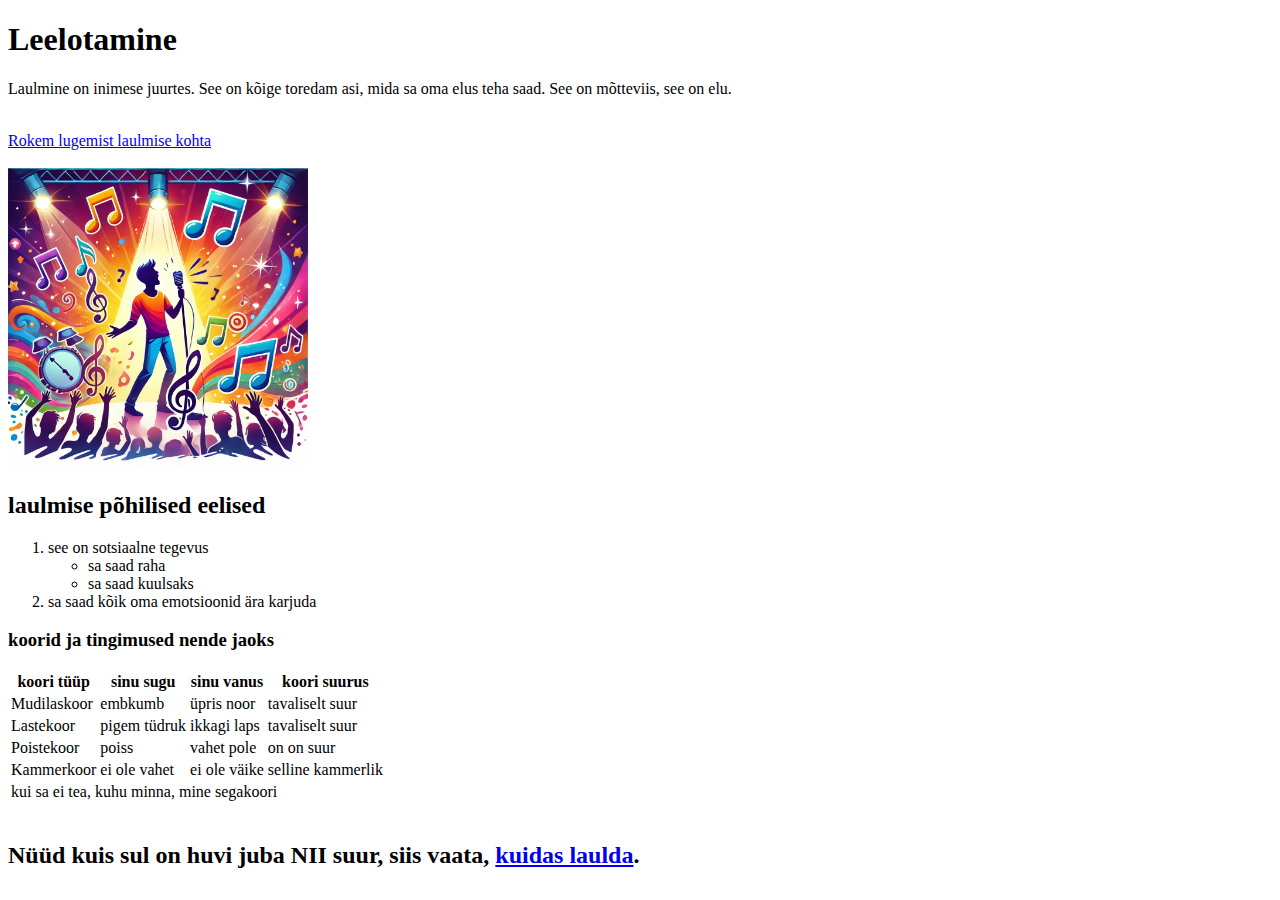
==== index.html @ 4e41be9a "esimene leht" ====
<!DOCTYPE html>
<html>

<head>
    <meta charset="utf-8">
    <title>Laulmine</title>
</head>

<body>

    <h1>Leelotamine</h1>
    <p>Laulmine on inimese juurtes. See on kõige toredam asi, mida sa oma elus teha saad. See on mõtteviis, see on elu.
    </p>
    <br>
    <a target="_blank" href="https://et.wikipedia.org/wiki/Laulmine">Rokem lugemist laulmise kohta</a>
    <br> <br>
    <img width="300px" src="./image.webp" alt="pilt laulmisest">

    <h2>laulmise põhilised eelised</h2>
    <ol>
        <li>see on sotsiaalne tegevus
            <ul>
                <li>sa saad raha</li>
                <li>sa saad kuulsaks</li>
            </ul>
        </li>
        <li>sa saad kõik oma emotsioonid ära karjuda</li>
    </ol>
    <h3>koorid ja tingimused nende jaoks</h3>
    <table>
        <tr>
            <th>koori tüüp</th>
            <th>sinu sugu</th>
            <th>sinu vanus</th>
            <th>koori suurus</th>
        </tr>
        <tr>
            <td>Mudilaskoor</td>
            <td>embkumb</td>
            <td>üpris noor</td>
            <td>tavaliselt suur</td>
        </tr>
        <tr>
            <td>Lastekoor</td>
            <td>pigem tüdruk</td>
            <td>ikkagi laps</td>
            <td>tavaliselt suur</td>
        </tr>
        <tr>
            <td>Poistekoor</td>
            <td>poiss</td>
            <td>vahet pole</td>
            <td>on on suur</td>
        </tr>
        <tr>
            <td>Kammerkoor</td>
            <td>ei ole vahet</td>
            <td>ei ole väike</td>
            <td>selline kammerlik</td>
        </tr>
        <tr>
            <td colspan="4">kui sa ei tea, kuhu minna, mine segakoori</td>
        </tr>
    </table>
    <br>
    <h2>
        Nüüd kuis sul on huvi juba NII suur, siis vaata, <a href="./teine.html">kuidas laulda</a>.
    </h2>
</body>

</html>
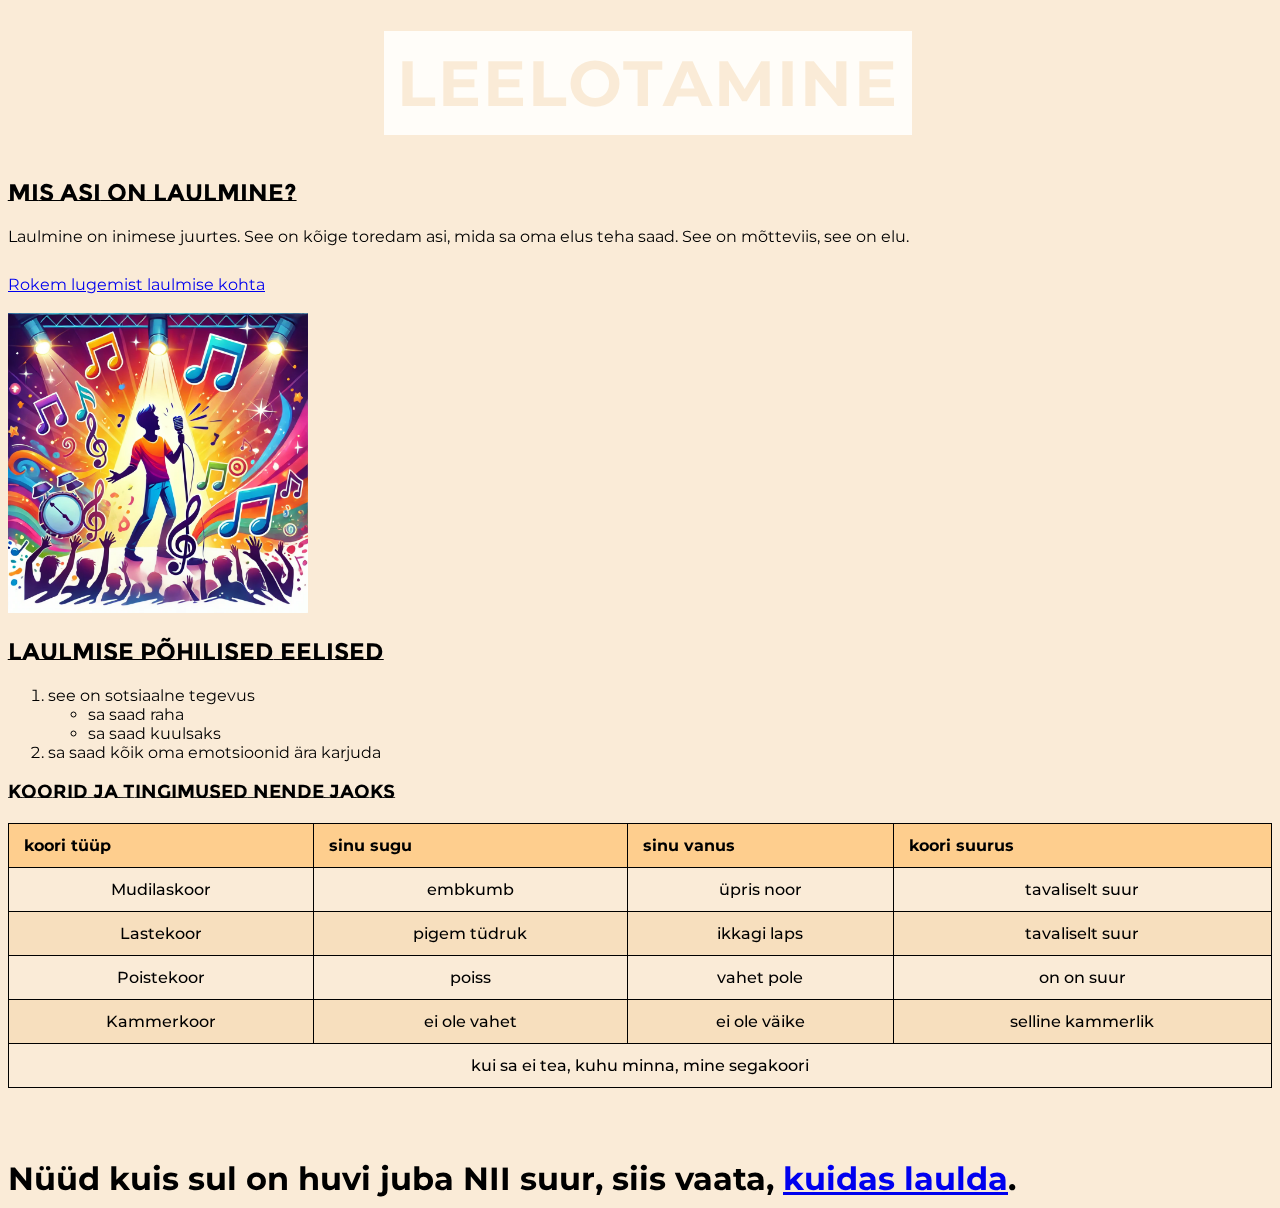
==== commit f1b47228: "css" ====
--- a/index.html
+++ b/index.html
@@ -4,11 +4,17 @@
 <head>
     <meta charset="utf-8">
     <title>Laulmine</title>
+    <link rel="stylesheet" href="./style.css">
 </head>
 
 <body>
 
-    <h1>Leelotamine</h1>
+    <div class="bgimage">
+        <div class="text">LEELOTAMINE</div>
+    </div>
+
+    <h2>Mis asi on laulmine?</h2>
+
     <p>Laulmine on inimese juurtes. See on kõige toredam asi, mida sa oma elus teha saad. See on mõtteviis, see on elu.
     </p>
     <br>
@@ -27,13 +33,15 @@
         <li>sa saad kõik oma emotsioonid ära karjuda</li>
     </ol>
     <h3>koorid ja tingimused nende jaoks</h3>
-    <table>
-        <tr>
-            <th>koori tüüp</th>
-            <th>sinu sugu</th>
-            <th>sinu vanus</th>
-            <th>koori suurus</th>
-        </tr>
+    <table class="styled-table">
+        <thead>
+            <tr>
+                <th>koori tüüp</th>
+                <th>sinu sugu</th>
+                <th>sinu vanus</th>
+                <th>koori suurus</th>
+            </tr>
+        </thead>
         <tr>
             <td>Mudilaskoor</td>
             <td>embkumb</td>
@@ -63,9 +71,9 @@
         </tr>
     </table>
     <br>
-    <h2>
+    <p class="bigtext">
         Nüüd kuis sul on huvi juba NII suur, siis vaata, <a href="./teine.html">kuidas laulda</a>.
-    </h2>
+    </p>
 </body>
 
 </html>--- a/style.css
+++ b/style.css
@@ -0,0 +1,86 @@
+@import url('https://fonts.googleapis.com/css2?family=Montserrat:ital,wght@0,100..900;1,100..900&display=swap');
+@import url('https://fonts.googleapis.com/css2?family=Montserrat+Subrayada:wght@400;700&display=swap');
+
+body {
+    background-color: antiquewhite;
+    font-family: 'Montserrat', 'Times New Roman';
+}
+
+.bgimage {
+    width: 100vw;
+    height: 150px;
+    display: flex;
+    justify-content: center;
+    align-items: center;
+    background-image: url('https://lounaeestlane.ee/wp-content/uploads/2024/06/Foto_Peeter-Paaver.jpg');
+    background-position-y: center;
+}
+
+.text {
+    background-color: antiquewhite;
+    font-size: 5vw;
+    letter-spacing: 2px;
+    font-weight: bolder;
+    padding: 1vw;
+    mix-blend-mode: screen;
+}
+
+p {
+    margin-bottom: 10px;
+}
+
+h1,
+h2,
+h3 {
+    font-family: 'Montserrat Subrayada', sans-serif;
+}
+
+.bigtext {
+    font-weight: bold;
+    font-size: xx-large;
+}
+
+.styled-table {
+    width: 100%;
+    border-collapse: collapse;
+    /* Removes gaps between cells */
+    font-size: 16px;
+    font-weight: 500;
+    margin: 20px 0;
+}
+
+.styled-table thead tr {
+    background-color: rgb(254, 206, 142);
+    /* Header background color */
+    color: #000000;
+    /* Header text color */
+    text-align: left;
+}
+
+.styled-table th,
+.styled-table td {
+    padding: 12px 15px;
+    /* Cell padding */
+    border: 1px solid rgb(0, 0, 0);
+    /* Light border for clarity */
+}
+
+.styled-table tbody tr {
+    background-color: antiquewhite;
+    /* Row background color */
+}
+
+.styled-table tbody tr:nth-child(even) {
+    background-color: rgb(247, 223, 190);
+    /* Alternating row colors for readability */
+}
+
+.styled-table tbody tr:hover {
+    background-color: #e9e9e9;
+    /* Highlight on hover */
+}
+
+.styled-table tbody tr td {
+    text-align: center;
+    /* Center-align table text */
+}